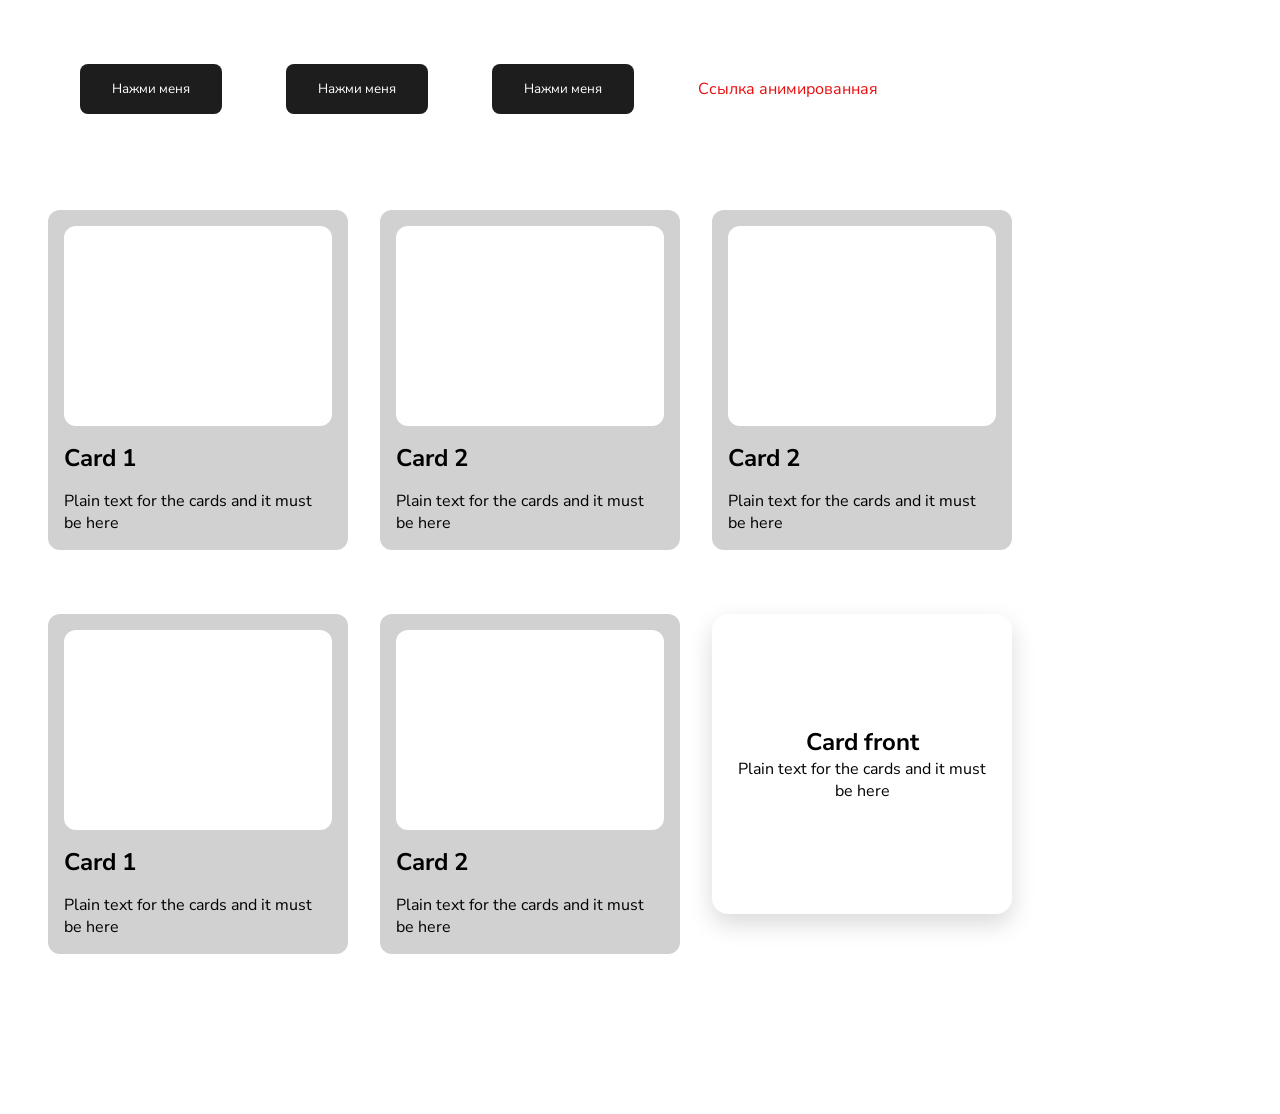
==== animation-test.html @ ae26f29f "autosave" ====
<!DOCTYPE html>
<html lang="en">
<head>
    <meta charset="UTF-8">
    <meta name="viewport" content="width=device-width, initial-scale=1.0">
    <title>Правозащитник</title>
    <link rel="stylesheet" href="style2.css">
    <meta property="og:title" content="Правозащитник">
    <meta property="og:description" content="Юридическая компания">
    <link rel="preconnect" href="https://fonts.googleapis.com">
    <link rel="preconnect" href="https://fonts.gstatic.com" crossorigin>
    <link href="https://fonts.googleapis.com/css2?family=Nunito+Sans:ital,opsz,wght@0,6..12,200..1000;1,6..12,200..1000&display=swap" rel="stylesheet">
</head>
<body>
    <main>
        <section>
            <div class="container">
                <div class="task_1">
                    <button class="animation1">Нажми меня</button>
                    <button class="animation2">Нажми меня</button>
                    <button class="animation3">Нажми меня</button>
                    <a href="#" class="link1">Ссылка анимированная</a>
                </div>
            </div>
        </section>
        <section>
            <div class="container">
                <div class="task_2">
                    <div class="cards">
                        <div class="card card-animation1">
                            <div class="image-wrapper"></div>
                            <h2 class="heading">Card 1</h2>
                            <p class="main-text">Plain text for the cards and it must be here</p>
                        </div>
                        <div class="card card-animation2">
                            <div class="image-wrapper"></div>
                            <h2 class="heading">Card 2</h2>
                            <p class="main-text">Plain text for the cards and it must be here</p>
                        </div>
                        <div class="card card-animation3">
                            <div class="image-wrapper"></div>
                            <h2 class="heading">Card 2</h2>
                            <p class="main-text">Plain text for the cards and it must be here</p>
                        </div>
                    </div>
                </div>
                <div class="task_2">
                    <div class="cards">
                        <div class="card card-animation4">
                            <div class="image-wrapper"></div>
                            <h2 class="heading">Card 1</h2>
                            <p class="main-text">Plain text for the cards and it must be here</p>
                        </div>
                        <div class="card card-animation5">
                            <div class="image-wrapper"></div>
                            <h2 class="heading">Card 2</h2>
                            <p class="main-text">Plain text for the cards and it must be here</p>
                        </div>
                        <div class="card-wrapper">
                            <div class="card-content">
                                <div class="card-front">
                                    <h2 class="heading">Card front</h2>
                                    <p class="main-text">Plain text for the cards and it must be here</p>
                                </div>
                                <div class="card-back">
                                    <h2 class="heading">Card back</h2>
                                    <p class="main-text">Plain text for the cards and it must be here</p>
                                </div>
                            </div>
                        </div>
                    </div>
                </div>
            </div>
        </section>
        <section>
            <div class="container">
                <div class="task_3">
                    <div class="preloader_1"></div>
                </div>
            </div>
        </section>
    </main>
</body>
</html>
---- style2.css ----
* {
    box-sizing: border-box;
    margin: 0;
    padding: 0;
    font-family: "Nunito Sans", sans-serif;
    font-optical-sizing: auto;
    font-style: normal;
    text-decoration: none;
}

.container {
    width: 100%;
    max-width: 1390px;      /* твоя максимальная ширина с десктопа */
    margin-inline: auto;    /* центрирование (современный аналог margin: 0 auto) */
    padding-inline: 1rem;
}

.task_1 {
    display: flex;
    gap: 4rem;
    padding: 4rem;
    align-items: center;
}

.task_2 {
    padding: 2rem;
}

button {
    padding: 1rem 2rem;
    border: none;
    border-radius: 0.5rem;
}

.animation1 {
    color: #FFFFFF;
    background: #1D1D1D;
    transition: 0.2s ease;
}

.animation1:hover {
    background: #515151;
}

.animation2 {
    color: #FFFFFF;
    background: #1D1D1D;
    transition: 0.2s ease;
}

.animation2:hover {
    color: #7070ff;
    border: 1px solid #7070ff;
}

.animation3 {
    color: #FFFFFF;
    background: #1D1D1D;
    transition: 0.2s cubic-bezier(1, 0.46, 0.12, 0.71);
}

.animation3:hover {
    background: #eb0c0c;
    transform: translateY(-10px);
}

.link1 {
    position: relative;
    text-decoration: none;
    color: #eb0c0c;
    overflow: hidden;
}

.link1:hover {
    color: #7070ff;
}

.link1::before {
    content: '';
    position: absolute;
    background: #eb0c0c;
    width: 100%;
    height: 2px;
    bottom: 0;
    transform: translateX(-100%);
    transition: transform 0.3s ease;
}

.link1:hover::before {
    transform: translateX(0);
    background: #7070ff;
}

.cards {
    display: flex;
    gap: 2rem;
}

.card {
    max-width: 300px;
    background: #D1D1D1;
    padding: 1rem;
    border-radius: 12px;
    display: flex;
    flex-direction: column;
    gap: 1rem;
}

.image-wrapper {
    width: 100%;
    height: 200px;
    background: white;
    border-radius: 12px;
}

.card-animation1, .card-animation2, .card-animation4, .card-animation6 {
    transition: 0.2s ease-in-out;
}

.card-animation5 {
    transition: 1s ease-out;
}

.card-animation3 {
    transition: 0.6s ease-in-out;
}

.card-animation1:hover {
    transform: scale(0.9) translateY(-3px);
}

.card-animation2:hover {
    transform: rotate(5deg) translateY(-20px);
    transform-origin: bottom right;
}

.card-animation3:hover {
    transform: rotateY(180deg);
}

.card-animation4:hover {
    transform: translateY(-5px) scale(1.05);
}

.card-animation5:hover {
    transform: rotate(360deg);
}

.card-wrapper {
    width: 300px;
    height: 300px;
    perspective: 1000px;
}

.card-content {
    position: relative;
    width: 100%;
    height: 100%;
    transition: transform 0.7s ease;
    transform-style: preserve-3d;
}

.card-wrapper:hover .card-content {
    transform: rotateY(180deg);
}

.card-front,
.card-back {
    position: absolute;
    width: 100%;
    height: 100%;
    border-radius: 16px;
    backface-visibility: hidden;
    display: flex;
    align-items: center;
    justify-content: center;
    flex-direction: column;
    box-shadow: 0 10px 25px rgba(0, 0, 0, 0.15);
    padding: 24px;
    box-sizing: border-box;
    text-align: center;
}

.card-back {
    transform: rotateY(180deg);
}

.task_3 {
    display: flex;
    align-items: center;
    gap: 4rem;
    padding: 4rem;
}
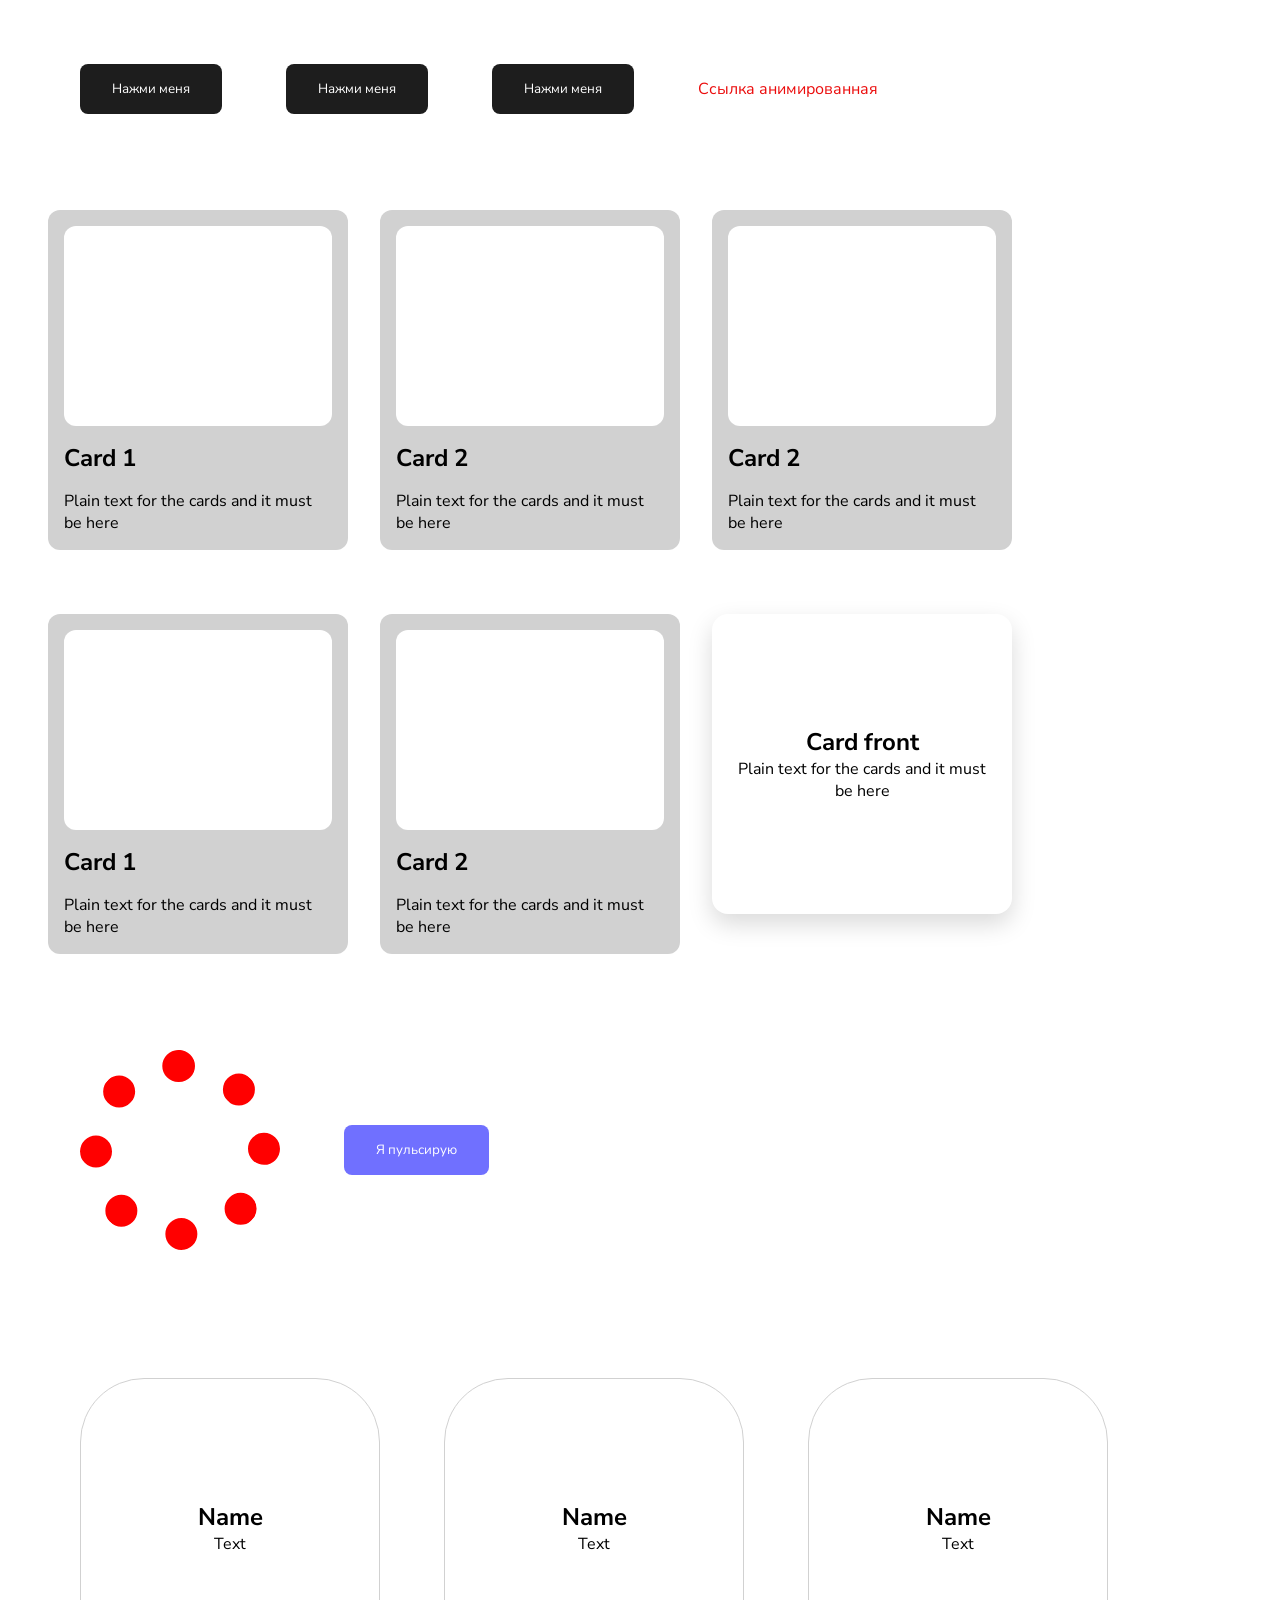
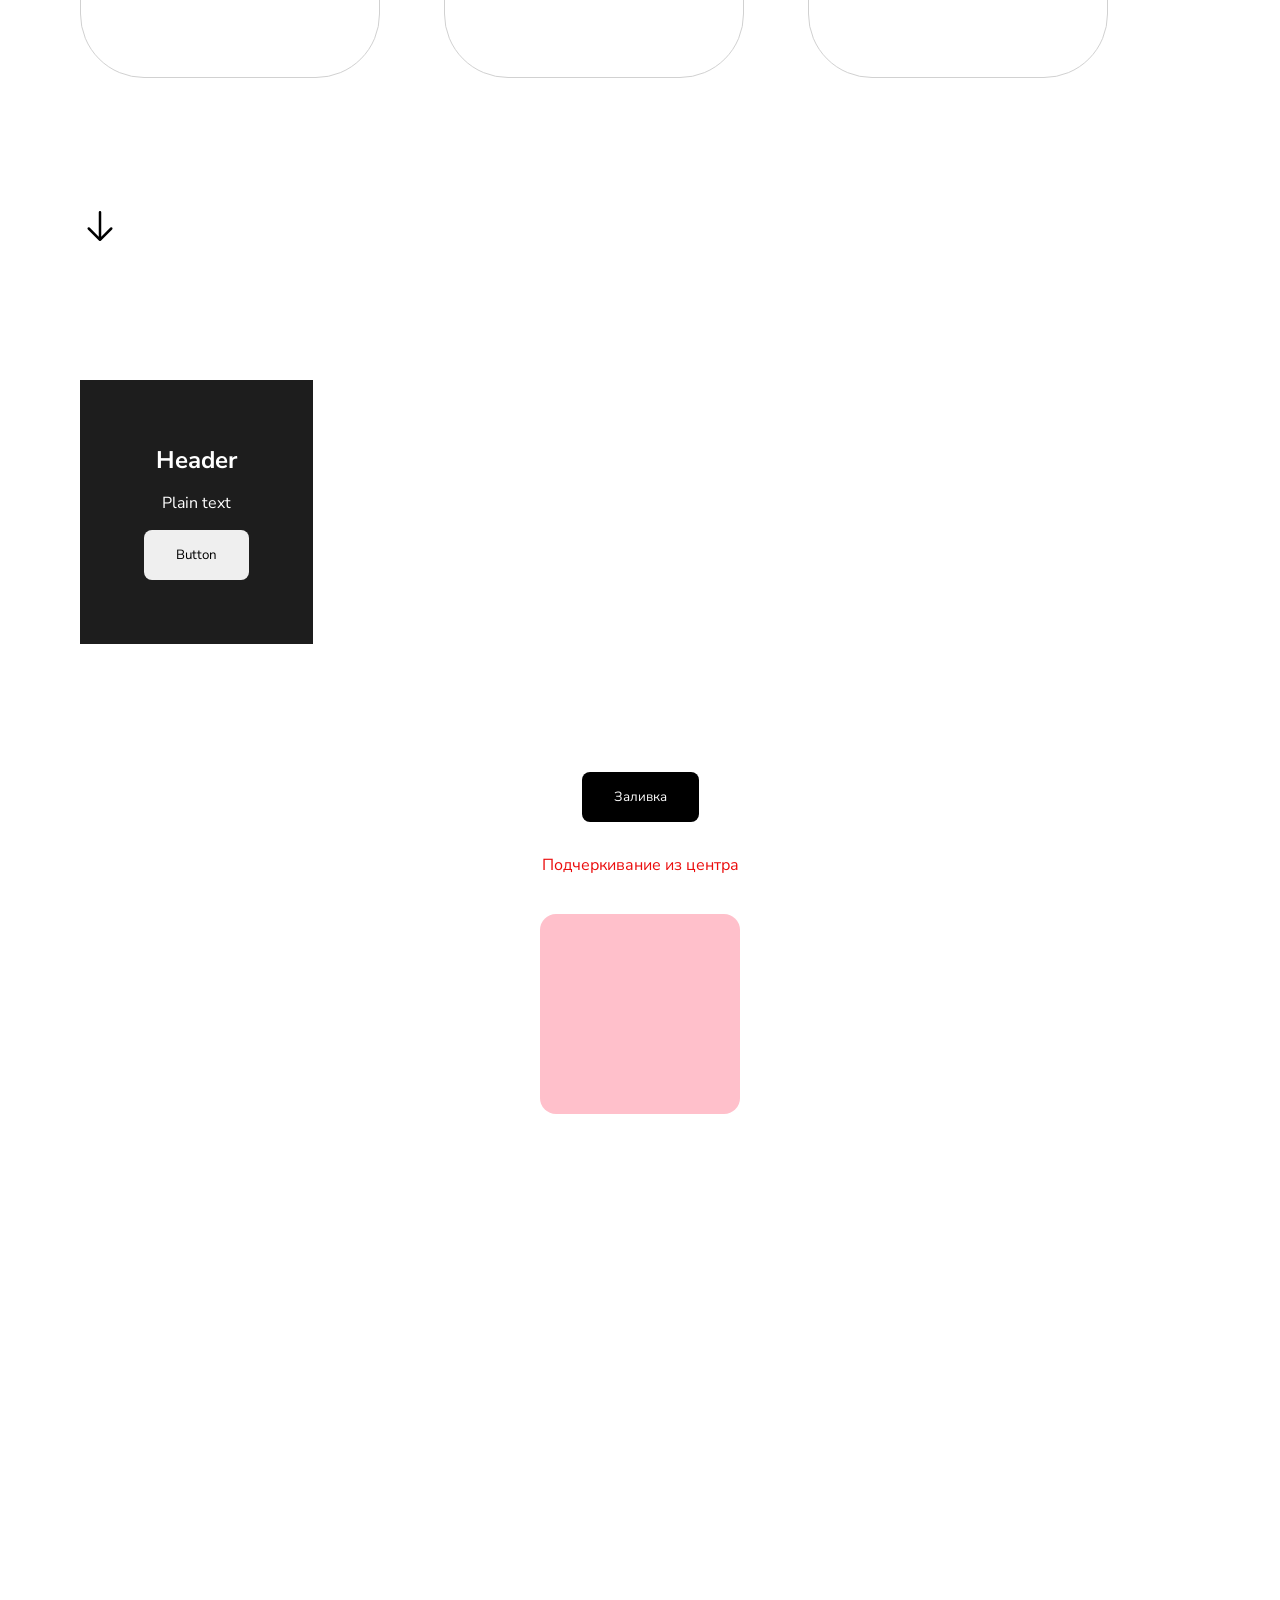
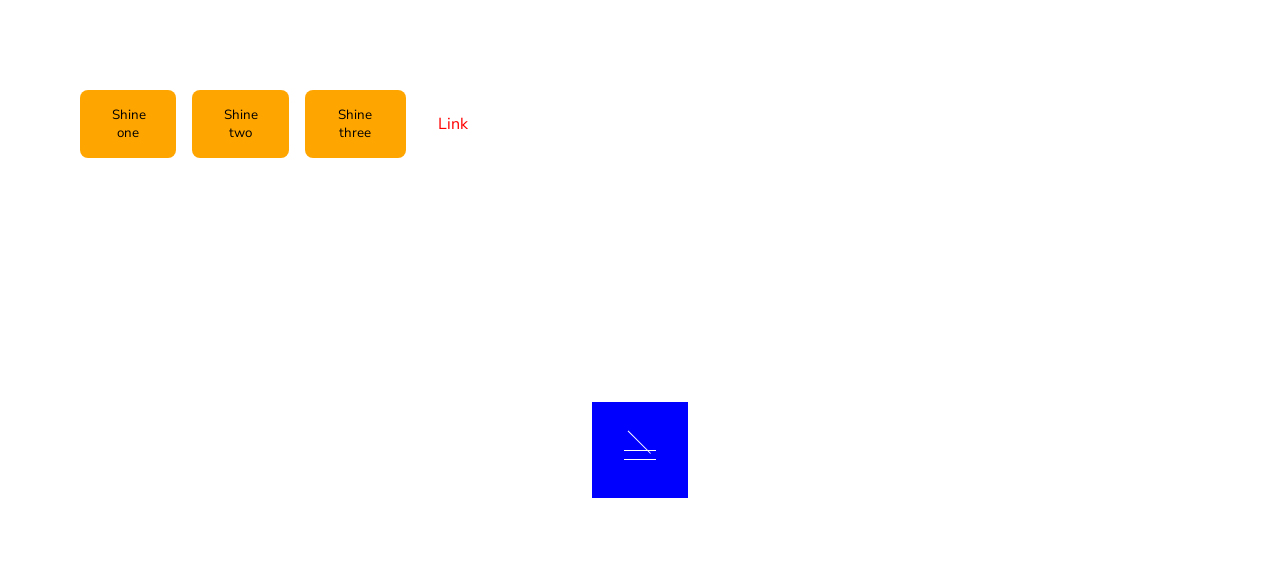
==== commit 0a32457e: "update" ====
--- a/animation-test.html
+++ b/animation-test.html
@@ -76,6 +76,91 @@
             <div class="container">
                 <div class="task_3">
                     <div class="preloader_1"></div>
+                    <button class="pulse-btn">Я пульсирую</button>
+                </div>
+            </div>
+        </section>
+        <section>
+            <div class="container">
+                <div class="task_4">
+                    <div class="block block1">
+                        <h2>Name</h2>
+                        <p>Text</p>
+                    </div>
+                    <div class="block block2">
+                        <h2>Name</h2>
+                        <p>Text</p>
+                    </div>
+                    <div class="block block3">
+                        <h2>Name</h2>
+                        <p>Text</p>
+                    </div>
+            </div>
+        </section>
+        <section>
+            <div class="container">
+                <div class="task_5">
+                    <svg class="arrow" xmlns="http://www.w3.org/2000/svg" width="40" height="40" fill="#000000" viewBox="0 0 256 256"><path d="M205.66,149.66l-72,72a8,8,0,0,1-11.32,0l-72-72a8,8,0,0,1,11.32-11.32L120,196.69V40a8,8,0,0,1,16,0V196.69l58.34-58.35a8,8,0,0,1,11.32,11.32Z"></path></svg>
+                </div>
+            </div>
+        </section>
+        <section>
+            <div class="container">
+                <div class="task_6">
+                    <div class="animated-block">
+                        <h2 class="animated-header">Header</h2>
+                        <p class="animated-text">Plain text</p>
+                        <button class="animated-button">Button</button>
+                    </div>
+                </div>
+            </div>
+        </section>
+        <section>
+            <div class="container">
+                <div class="task_7">
+                    <button class="first">Заливка</button>
+                    <a href="#" class="underline-center">Подчеркивание из центра</a>
+                    <div class="shadow-fly"></div>
+                    <div class="anim-image-wrapper">
+                        <h2 class="anim-image-head">Header</h2>
+                        <p class="anim-image-text">Plain text under the header letters, wow!</p>
+                    </div>
+                </div>
+            </div>
+        </section>
+        <section>
+            <div class="container">
+                <div class="task_8">
+                    <div class="shine-btns">
+                        <button class="shine shine1">Shine one</button>
+                        <button class="shine shine2">Shine two</button>
+                        <button class="shine shine3">Shine three</button>
+                    </div>
+                    <nav>
+                        <a href="#" class="nav-link link-anim1">Link</a>
+                    </nav>
+                    <div class="animated-images">
+                        <div class="animated-image-item">
+                            <h2 class="item-header">Image 1</h2>
+                        </div>
+                        <div class="animated-image-item">
+                            <h2 class="item-header">Image 2</h2>
+                        </div>
+                        <div class="animated-image-item">
+                            <h2 class="item-header">Image 3</h2>
+                        </div>
+                    </div>
+                </div>
+            </div>
+        </section>
+        <section>
+            <div class="task_9">
+                <div class="burger-wrapper">
+                    <div class="burger-icon active">
+                        <div class="span span1"></div>
+                        <div class="span span2"></div>
+                        <div class="span span3"></div>
+                    </div>
                 </div>
             </div>
         </section>
--- a/style2.css
+++ b/style2.css
@@ -190,4 +190,459 @@
     align-items: center;
     gap: 4rem;
     padding: 4rem;
+}
+
+.preloader_1 {
+    width: 200px;
+    height: 200px;
+    border-radius: 99px;
+    border: 2rem red dotted;
+    animation: preloader_1 2s linear infinite;
+}
+
+@keyframes preloader_1 {
+    0% {
+        transform: rotate(0deg);
+    }
+    100% {
+        transform: rotate(360deg);
+    }
+}
+
+.pulse-btn {
+    position: relative;
+    color: white;
+    background: #7070ff;
+    overflow: hidden;
+    animation: pulse 1s ease-out infinite alternate;
+}
+
+@keyframes pulse {
+    0% {
+        scale: 1;
+    }
+    100% {
+        scale: 1.05;
+    }
+}
+
+.task_4 {
+    display: flex;
+    gap: 4rem;
+    padding: 4rem;
+}
+
+.block {
+    width: 300px;
+    height: 300px;
+    border: 1px solid #D1D1D1;
+    display: flex;
+    flex-direction: column;
+    align-items: center;
+    justify-content: center;
+    border-radius: 4rem;
+    transform: translateY(20%);
+    opacity: 0;
+    animation: load-top 0.3s ease-out forwards;
+}
+
+.block1 {
+    animation-delay: 0.3s;
+}
+
+.block2 {
+    animation-delay: 0.4s;
+}
+
+.block3 {
+    animation-delay: 0.5s;
+}
+
+@keyframes load-top {
+    0% {
+        transform: translateY(20%);
+        opacity: 0;
+    }
+    100% {
+        transform: translateY(0);
+        opacity: 1;
+    }
+}
+
+.task_5 {
+    padding: 4rem;
+}
+
+.arrow {
+    animation: jump 1s ease-out infinite alternate;
+}
+
+@keyframes jump {
+    0% {
+        transform: translateY(0);
+    }
+    100% {
+        transform: translateY(10px)
+    }
+}
+
+.task_6 {
+    padding: 4rem;
+    display: flex;
+}
+
+.animated-block {
+    padding: 4rem;
+    background: #1D1D1D;
+    color: white;
+    display: flex;
+    flex-direction: column;
+    align-items: center;
+    gap: 1rem;
+}
+
+.animated-header {
+    transform: translateY(20%);
+    opacity: 0;
+    animation: load-top 0.6s ease-out forwards;
+}
+
+.animated-text {
+    transform: translateY(20%);
+    opacity: 0;
+    animation: load-top 0.6s ease-out forwards;
+    animation-delay: 0.3s;
+}
+
+.animated-button {
+    transform: translateY(20%);
+    opacity: 0;
+    animation: load-top 0.6s ease-out forwards;
+    animation-delay: 0.6s;
+}
+
+.task_7 {
+    padding: 4rem;
+    display: flex;
+    align-items: center;
+    gap: 2rem;
+    flex-direction: column;
+}
+
+.task_8 {
+    padding: 4rem;
+    display: flex;
+    align-items: center;
+    gap: 2rem;
+}
+
+.first {
+    color: white;
+    background: black;
+    position: relative;
+    overflow: hidden;
+}
+
+.first::before {
+    content: '';
+    position: absolute;
+    background: red;
+    inset: 0;
+    transform: translateY(100%);
+    transition: transform 0.3s;
+}
+
+.first:hover::before {
+    transform: translateY(0);
+}
+
+.underline-center {
+    color: #eb0c0c;
+    position: relative;
+    text-align: center;
+    padding-bottom: 6px;
+}
+
+.underline-center::before {
+    content: '';
+    position: absolute;
+    width: 100%;
+    height: 2px;
+    bottom: 0;
+    background: #eb0c0c;
+    transform: scaleX(0);
+    transition: 0.3s ease-out;
+}
+
+.underline-center:hover::before {
+    transform: scaleX(1);
+}
+
+.shadow-fly {
+    width: 200px;
+    height: 200px;
+    background: pink;
+    border-radius: 1rem;
+    transition: 0.4s ease-out;
+}
+
+.shadow-fly:hover {
+    transform: translateY(-3px);
+    box-shadow: 0px 0px 50px 0px rgba(34, 60, 80, 0.3);
+}
+
+.anim-image-wrapper {
+    width: 300px;
+    height: 300px;
+    display: flex;
+    flex-direction: column;
+    align-items: center;
+    justify-content: center;
+    padding: 2rem;
+    text-align: center;
+    border-radius: 2rem;
+    position: relative;
+    background-image: url('https://avatars.mds.yandex.net/i?id=1a45b32b528d61e83b7f8f02a12510f678724d2d-7761683-images-thumbs&n=13');
+}
+
+.anim-image-head {
+    transform: translateY(5px);
+    opacity: 0;
+    color: white;
+    transition: 0.3s ease-out;
+}
+
+.anim-image-text {
+    transform: translateY(5px);
+    opacity: 0;
+    color: white;
+    transition: 0.3s ease-out;
+}
+
+.anim-image-wrapper::before {
+    content: '';
+    position: absolute;
+    inset: 0;
+    background: #00000050;
+    border-radius: 2rem;
+    opacity: 0;
+    transition: 0.3s ease-out;
+}
+
+.anim-image-wrapper:hover::before {
+    opacity: 1;
+}
+
+.anim-image-wrapper:hover .anim-image-head {
+    animation: fade-top 0.5s ease-out forwards alternate;
+}
+
+.anim-image-wrapper:hover .anim-image-text {
+    animation: fade-top 0.5s ease-out forwards alternate;
+}
+
+@keyframes fade-top {
+    0% {
+        transform: translateY(5px);
+        opacity: 0;
+    }
+    100% {
+        transform: translateY(0);
+        opacity: 1;
+    }
+}
+
+.shine-btns {
+    display: flex;
+    gap: 1rem;
+}
+
+.shine {
+    background: orange;
+    position: relative;
+    overflow: hidden;
+}
+
+.shine1::before {
+    content: '';
+    position: absolute;
+    background: #ffffff60;
+    width: 200%;
+    height: 20px;
+    left: 0;
+    rotate: 30deg;
+    transform: translateY(-200%);
+    transition: 0.5s ease-in-out;
+    filter: blur(6px);
+}
+
+.shine1:hover::before {
+    transform: translateY(500%);
+}
+
+.shine2::before {
+    content: '';
+    position: absolute;
+    background: #ffffff;
+    width: 50px;
+    height: 50px;
+    margin: auto auto;
+    rotate: 30deg;
+    bottom: -100%;
+    opacity: 0;
+    border-radius: 99px;
+    filter: blur(6px);
+    transition: 0.5s ease-in-out;
+}
+
+@keyframes shine-up {
+    0% {
+        transform: scale(0);
+        opacity: 0;
+    }
+
+    50% {
+        transform: scale(2);
+        opacity: 1;
+    }
+    100% {
+        transform: scale(5);
+        opacity: 0;
+    }
+}
+
+.shine2:hover::before {
+    animation: shine-up 0.5s linear forwards;
+}
+
+.shine3::before {
+    content: '';
+    background: #ffffff50;
+    position: absolute;
+    inset: 0;
+    transform: translateX(100%);
+    transition: 0.3s ease-in-out;
+}
+
+.shine3::after {
+    content: '';
+    background: #ffffff50;
+    position: absolute;
+    inset: 0;
+    transform: translateX(-100%);
+    transition: 0.3s ease-in-out;
+}
+
+.shine3:hover::before {
+    transform: translateX(-100%);
+}
+
+.shine3:hover::after {
+    transform: translateX(100%);
+}
+
+nav {
+    display: flex;
+    flex-direction: column;
+    gap: 2rem;
+}
+
+.nav-link {
+    position: relative;
+    color: red;
+    overflow: hidden;
+    transition: 0.3s ease-in-out;
+}
+
+.link-anim1::before {
+    content: '';
+    position: absolute;
+    transition: 0.3s ease-in-out;
+    transform: translateY(100%);
+    width: 100%;
+    height: 100%;
+    background: #1D1D1D;
+}
+
+.link-anim1:hover::before {
+    transform: translateY(0);
+}
+
+.animated-images {
+    display: grid;
+    grid-template-columns: 1fr 1fr 1fr;
+    gap: 2rem;
+}
+
+.animated-image-item {
+    width: 300px;
+    height: 300px;
+    position: relative;
+    display: flex;
+    align-items: center;
+    justify-content: center;
+    background-image: url('https://t3.ftcdn.net/jpg/09/61/29/20/360_F_961292092_qwyT4C8uHJ7QhI7aAqYraDKC7xVhMWDR.jpg');
+}
+
+.animated-image-item::before {
+    content: '';
+    position: absolute;
+    background: #22222280;
+    width: 100%;
+    height: 100%;
+    left: 0;
+    opacity: 0;
+    transition: 0.3s ease-out;
+}
+
+.item-header {
+    color: white;
+    opacity: 0;
+    transition: 0.3s ease-out;
+}
+
+.animated-image-item:hover::before {
+    opacity: 1;
+}
+
+.animated-image-item:hover .item-header {
+    opacity: 1;
+}
+
+.task_9 {
+    width: 100%;
+    padding: 4rem;
+    display: flex;
+    justify-content: center;
+    flex-direction: column;
+    align-items: center;
+}
+
+.burger-wrapper {
+    display: flex;
+    padding: 2rem;
+    justify-content: center;
+    align-items: center;
+    background: blue;
+}
+
+.burger-icon {
+    width: 2rem;
+    height: 2rem;
+    display: flex;
+    flex-direction: column;
+    align-items: center;
+    justify-content: center;
+    gap: 0.5rem;
+}
+
+.span {
+    background: white;
+    height: 1px;
+    width: 100%;
+}
+
+.span1 {
+    transform: translateY(100%);
+    rotate: 45deg;
 }
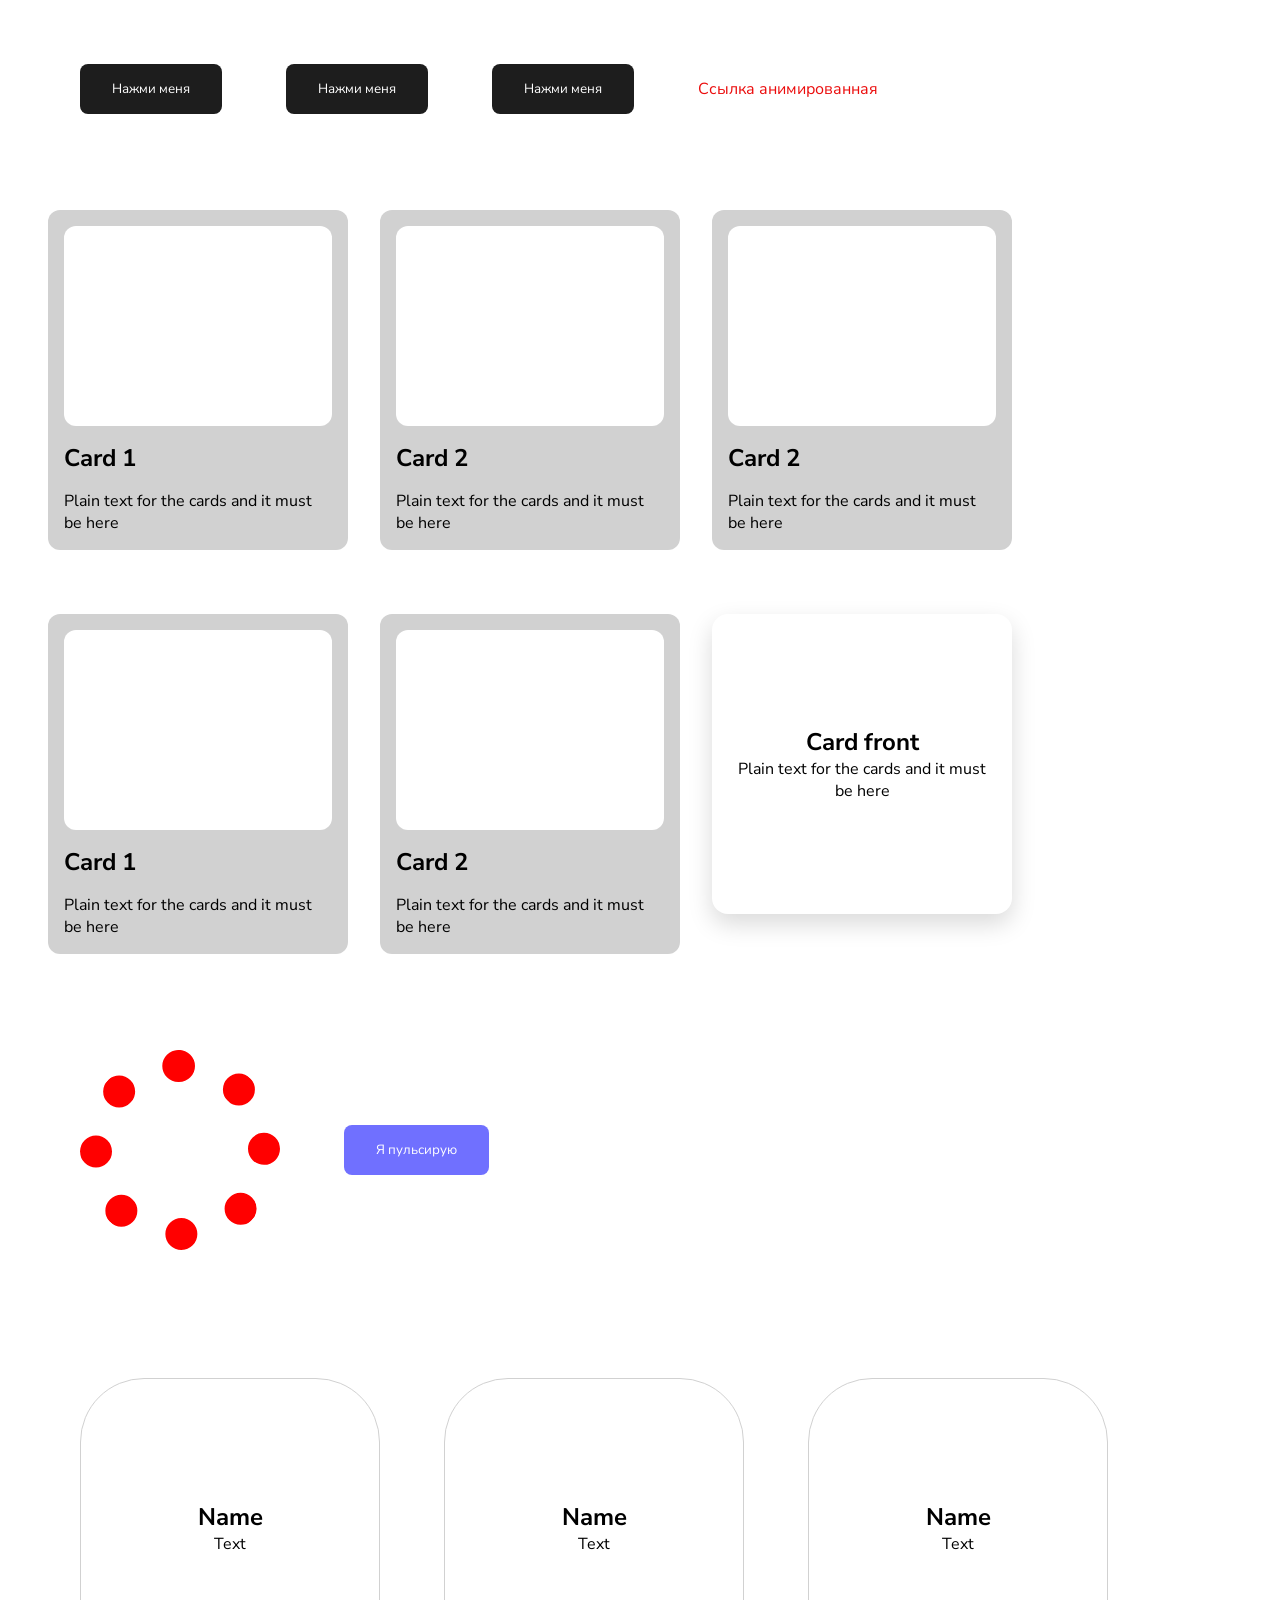
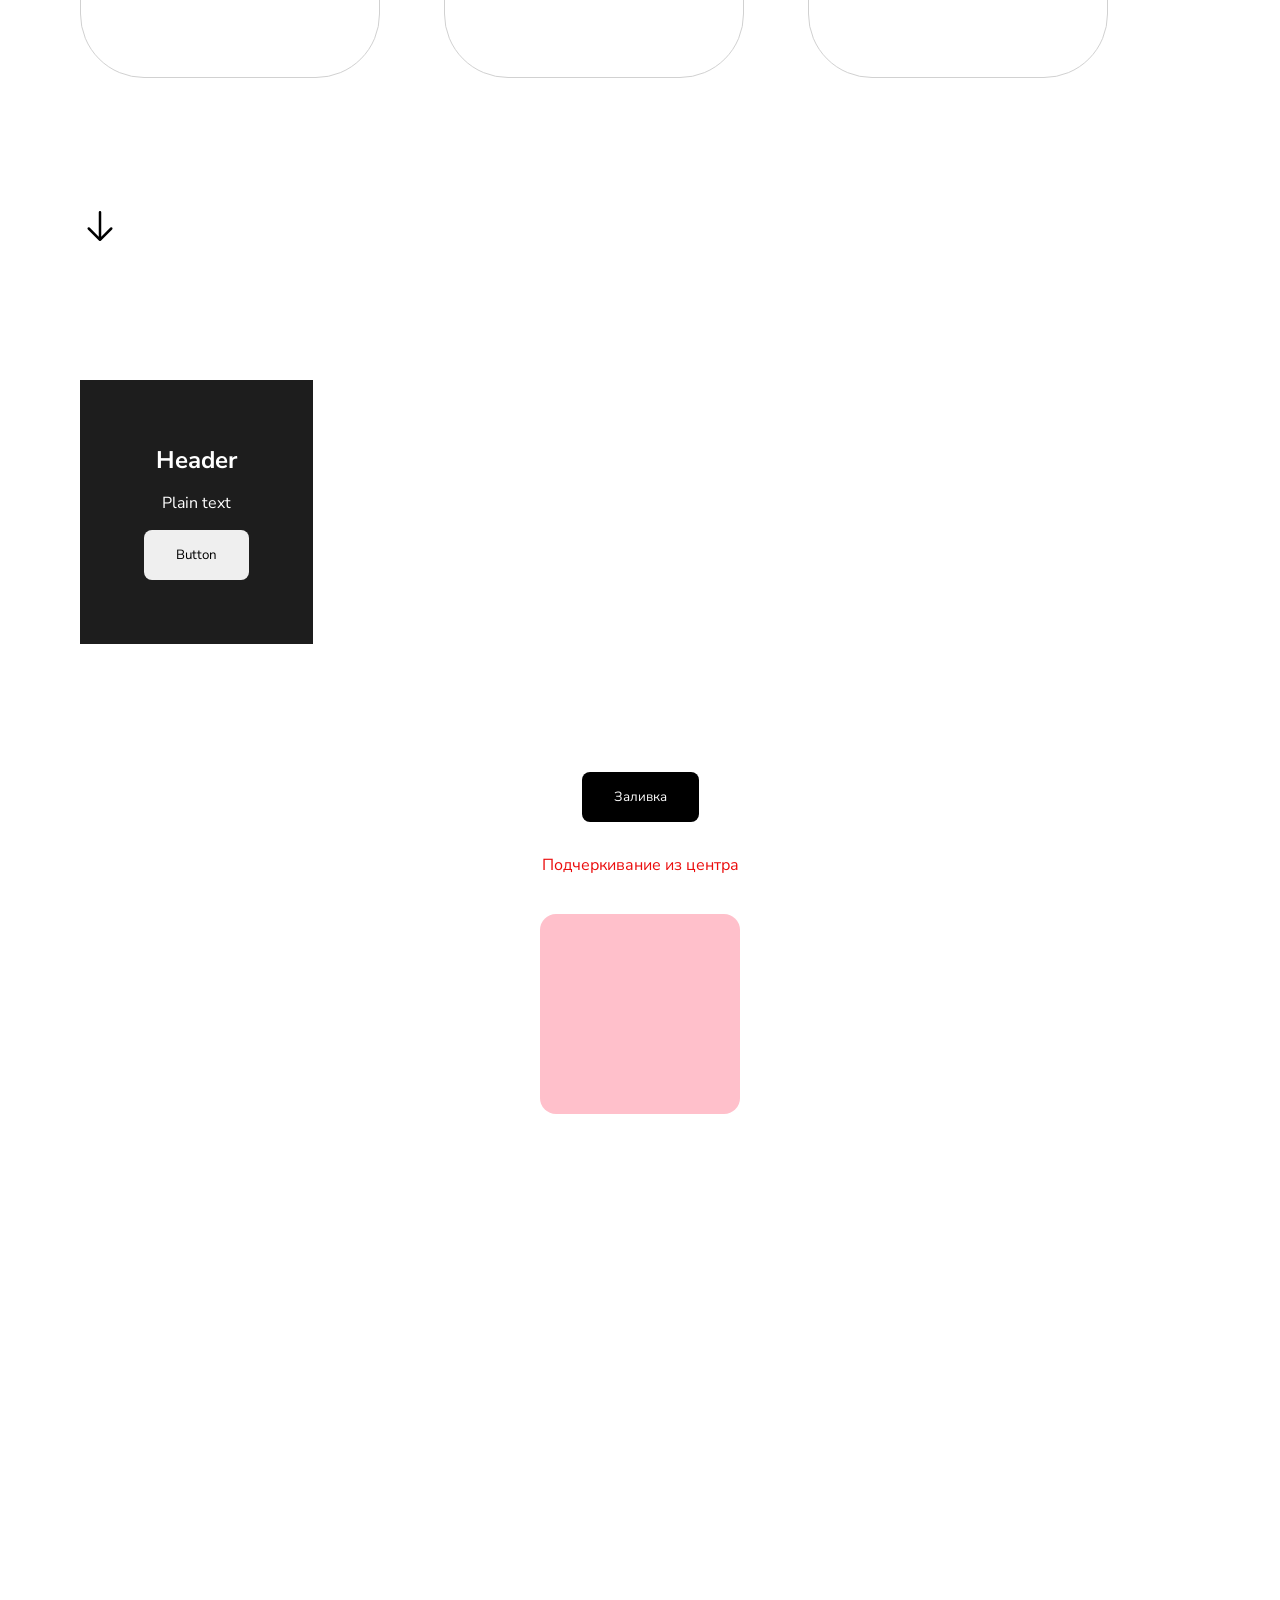
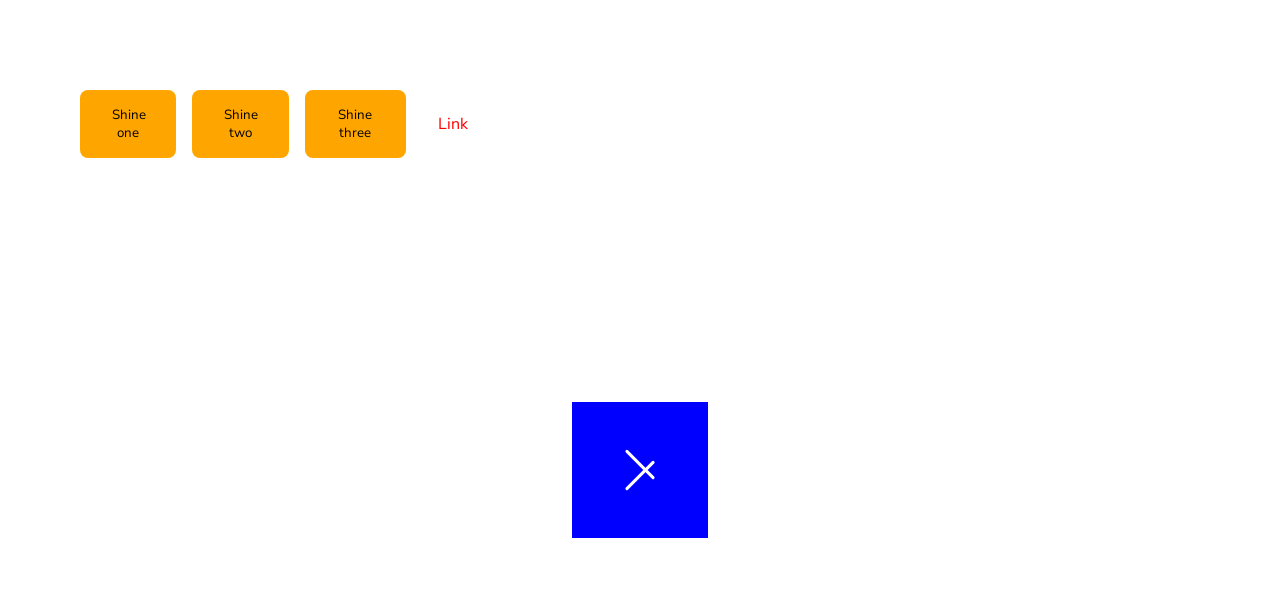
==== commit 5cbc1c3e: "new site" ====
--- a/animation-test.html
+++ b/animation-test.html
@@ -1,5 +1,5 @@
 <!DOCTYPE html>
-<html lang="en">
+<html lang="ru">
 <head>
     <meta charset="UTF-8">
     <meta name="viewport" content="width=device-width, initial-scale=1.0">
@@ -95,6 +95,7 @@
                         <h2>Name</h2>
                         <p>Text</p>
                     </div>
+                </div>
             </div>
         </section>
         <section>
@@ -118,7 +119,7 @@
         <section>
             <div class="container">
                 <div class="task_7">
-                    <button class="first">Заливка</button>
+                    <button class="first"><span>Заливка</span></button>
                     <a href="#" class="underline-center">Подчеркивание из центра</a>
                     <div class="shadow-fly"></div>
                     <div class="anim-image-wrapper">
@@ -137,7 +138,7 @@
                         <button class="shine shine3">Shine three</button>
                     </div>
                     <nav>
-                        <a href="#" class="nav-link link-anim1">Link</a>
+                        <a href="#" class="nav-link link-anim1"><span>Link</span></a>
                     </nav>
                     <div class="animated-images">
                         <div class="animated-image-item">
@@ -156,11 +157,11 @@
         <section>
             <div class="task_9">
                 <div class="burger-wrapper">
-                    <div class="burger-icon active">
-                        <div class="span span1"></div>
-                        <div class="span span2"></div>
-                        <div class="span span3"></div>
-                    </div>
+                    <button class="burger active" type="button" aria-label="Открыть меню">
+                        <span class="burger-line"></span>
+                        <span class="burger-line"></span>
+                        <span class="burger-line"></span>
+                    </button>
                 </div>
             </div>
         </section>
--- a/style2.css
+++ b/style2.css
@@ -434,11 +434,11 @@
 }
 
 .anim-image-wrapper:hover .anim-image-head {
-    animation: fade-top 0.5s ease-out forwards alternate;
+    animation: fade-top 0.5s ease-out forwards;
 }
 
 .anim-image-wrapper:hover .anim-image-text {
-    animation: fade-top 0.5s ease-out forwards alternate;
+    animation: fade-top 0.5s ease-out forwards;
 }
 
 @keyframes fade-top {
@@ -554,6 +554,16 @@
     transition: 0.3s ease-in-out;
 }
 
+.link-anim1 span {
+    position: relative;
+    z-index: 1;
+}
+
+.first span {
+    position: relative;
+    z-index: 1;
+}
+
 .link-anim1::before {
     content: '';
     position: absolute;
@@ -598,6 +608,7 @@
 .item-header {
     color: white;
     opacity: 0;
+    position: relative;
     transition: 0.3s ease-out;
 }
 
@@ -634,15 +645,42 @@
     align-items: center;
     justify-content: center;
     gap: 0.5rem;
-}
-
-.span {
-    background: white;
-    height: 1px;
-    width: 100%;
-}
-
-.span1 {
-    transform: translateY(100%);
-    rotate: 45deg;
+    will-change: transform, rotate, opacity;
+}
+
+.burger.active .burger-line:nth-child(1) {
+    transform: translateY(13px) rotate(45deg);
+}
+
+.burger.active .burger-line:nth-child(2) {
+    opacity: 0;                      /* средняя исчезает */
+}
+
+.burger.active .burger-line:nth-child(3) {
+    transform: translateY(-13px) rotate(-45deg);
+}
+
+.burger {
+    /* сброс стилей кнопки */
+    border: none;
+    background: blue;
+    padding: 1rem;
+    cursor: pointer;
+
+    /* размеры иконки */
+    width: 40px;
+    height: 40px;
+    display: flex;
+    flex-direction: column;
+    justify-content: space-between;  /* равномерно распределит 3 полоски */
+    box-sizing: content-box;         /* чтобы padding не влиял на 40px высоты иконки */
+}
+
+.burger-line {
+    width: 100%;
+    height: 3px;                     /* толщина полоски */
+    background: #fff;
+    border-radius: 2px;
+    transition: transform 0.3s ease, opacity 0.3s ease;
+    transform-origin: center;        /* вращаем строго от центра */
 }
